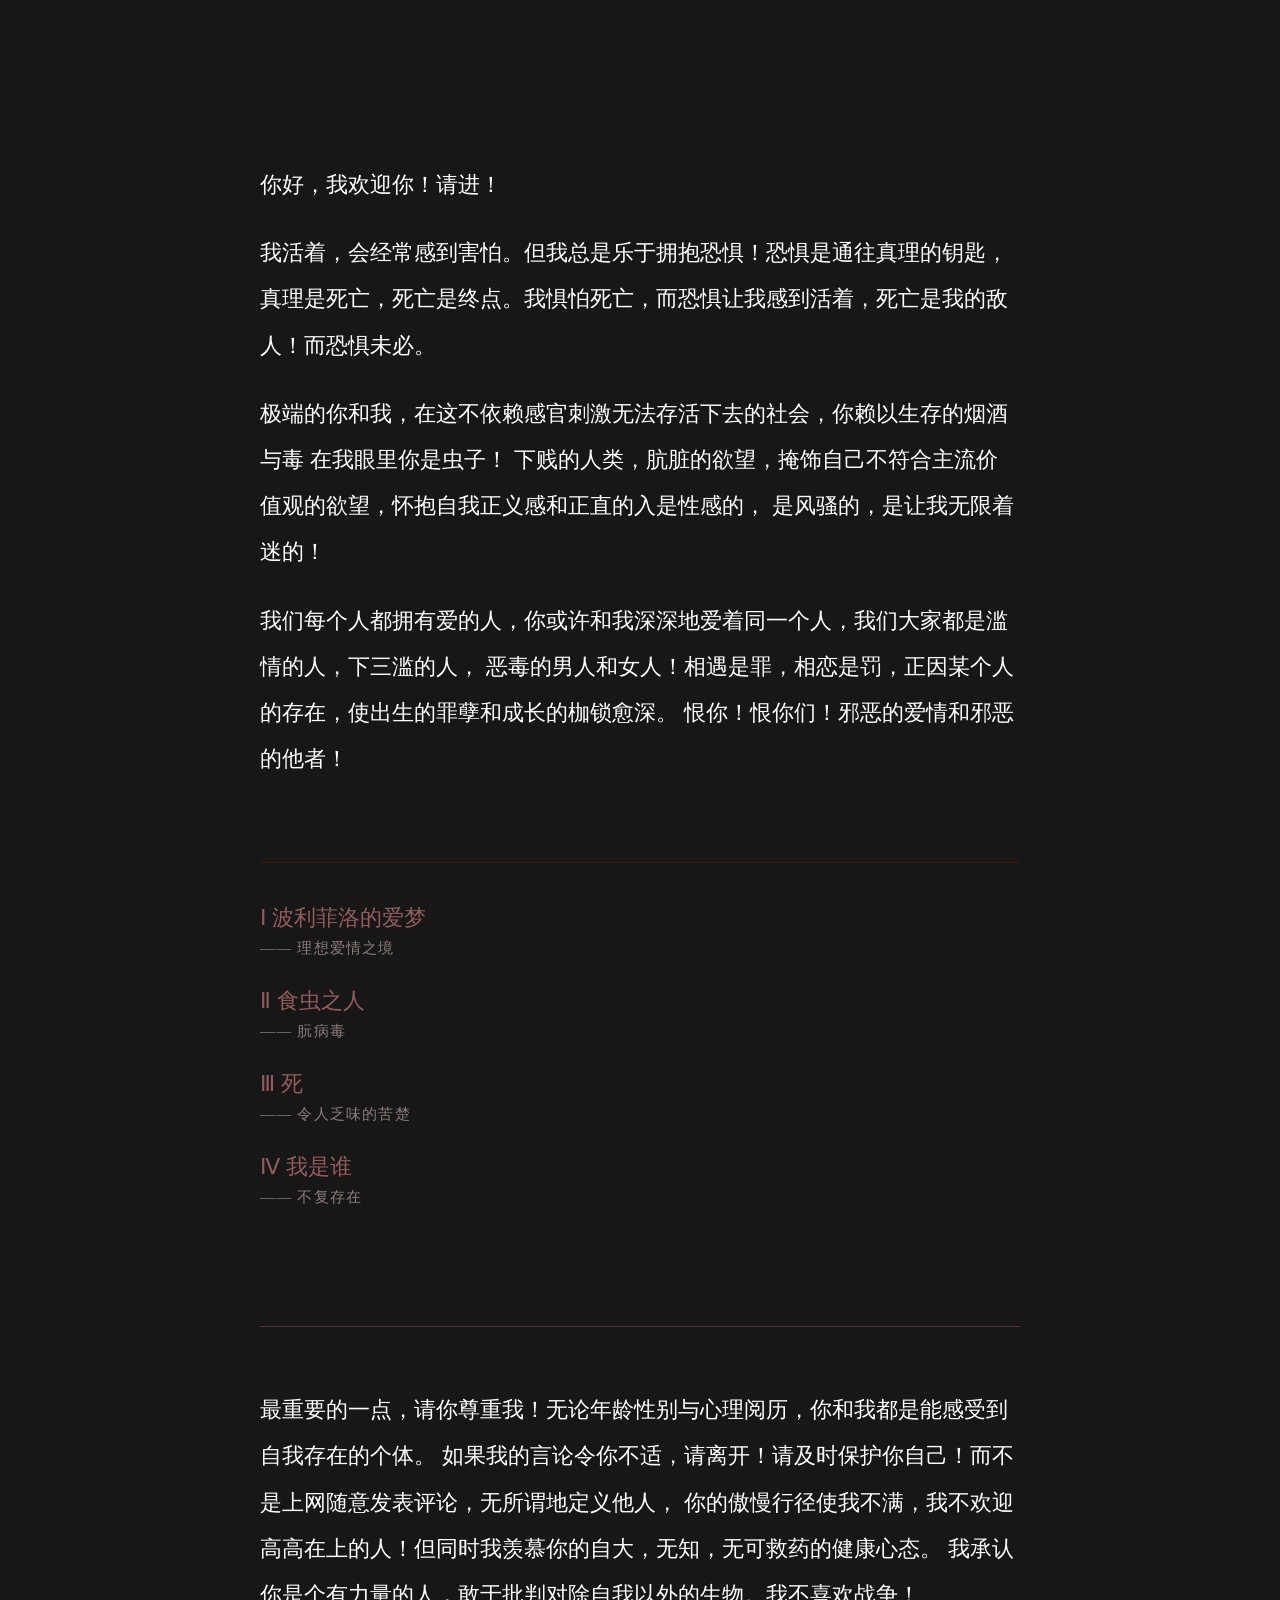
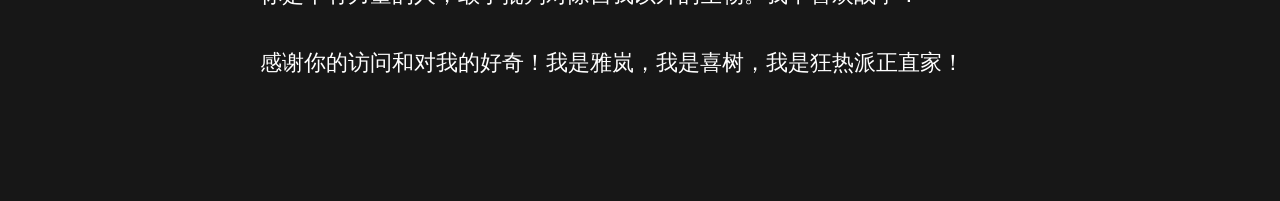
==== pages/contents.html @ ec08027e "增加了contents作为选项页，手机格式已解决。" ====
<!DOCTYPE html>
<html lang="zh-Hant">

<head>
    <meta charset="UTF-8">
    <meta name="viewport" content="width=device-width, initial-scale=1.0">
    <title>目录</title>

    <link rel="stylesheet" href="../style.css">
</head>

<body class="contents">

    <main class="paper">

        <p class="author-note">
            你好，我欢迎你！请进！
        </p>
        <p class="author-note">
            我活着，会经常感到害怕。但我总是乐于拥抱恐惧！恐惧是通往真理的钥匙，
            真理是死亡，死亡是终点。我惧怕死亡，而恐惧让我感到活着，死亡是我的敌人！而恐惧未必。
        </p>
        <p class="author-note">
           极端的你和我，在这不依赖感官刺激无法存活下去的社会，你赖以生存的烟酒与毒 在我眼里你是虫子！
           下贱的人类，肮脏的欲望，掩饰自己不符合主流价值观的欲望，怀抱自我正义感和正直的入是性感的，
           是风骚的，是让我无限着迷的！
        </p>
        <p class="author-note">
            我们每个人都拥有爱的人，你或许和我深深地爱着同一个人，我们大家都是滥情的人，下三滥的人，
            恶毒的男人和女人！相遇是罪，相恋是罚，正因某个人的存在，使出生的罪孽和成长的枷锁愈深。
            恨你！恨你们！邪恶的爱情和邪恶的他者！
        </p>

       <hr class="toc-line">

<div class="toc">

    <a href="foreword.html">
        <span class="chapter">Ⅰ 波利菲洛的爱梦</span>
        <span class="desc">—— 理想爱情之境</span>
    </a>

    <a href="chapter2.html">
        <span class="chapter">Ⅱ 食虫之人</span>
        <span class="desc">—— 朊病毒</span>
    </a>

    <a href="chapter3.html">
        <span class="chapter">Ⅲ 死</span>
        <span class="desc">—— 令人乏味的苦楚</span>
    </a>

    <a href="chapter4.html">
        <span class="chapter">Ⅳ 我是谁</span>
        <span class="desc">—— 不复存在</span>
    </a>
    </div> <!-- 结束 toc -->
    
    
<div class="page-nav">

<hr class="author-line">

<p class="author-note">
    最重要的一点，请你尊重我！无论年龄性别与心理阅历，你和我都是能感受到自我存在的个体。
    如果我的言论令你不适，请离开！请及时保护你自己！而不是上网随意发表评论，无所谓地定义他人，
    你的傲慢行径使我不满，我不欢迎高高在上的人！但同时我羡慕你的自大，无知，无可救药的健康心态。
    我承认你是个有力量的人，敢于批判对除自我以外的生物。我不喜欢战争！
</p>
<p class="author-note">
    感谢你的访问和对我的好奇！我是雅岚，我是喜树，我是狂热派正直家！
</p>
---- style.css ----
/* 首页标题 */

h1{

position:absolute;

top:130px;

width:100%;

text-align:center;

font-size:44px;

font-weight:400;

letter-spacing:.35em;

color:#D8D3CC;

opacity:0;

animation:titleFade 2s forwards;

}

.subtitle{

position:absolute;

top:205px;

width:100%;

text-align:center;

font-size:14px;

font-weight:400;

letter-spacing:.18em;

color:#828282;

opacity:0;

animation:lineFade 1.4s forwards;

animation-delay:5.5s;

}

/* 三句话 */

.quote{

position:absolute;

top:280px;

width:100%;

text-align:center;

line-height:2.5;

font-size:21px;

color:#CAC5BC;

}

.quote p{

opacity:0;

transform:translateY(10px);

}

.quote p:nth-child(1){

animation:lineFade 1.4s forwards;

animation-delay:1.8s;

}

.quote p:nth-child(2){

animation:lineFade 1.4s forwards;

animation-delay:3s;

}

.quote p:nth-child(3){

animation:lineFade 1.4s forwards;

animation-delay:4.2s;

}

/* OPEN */

.open{

position:absolute;

bottom:80px;

left:50%;

transform:translateX(-50%);

text-decoration:none;

color:#D8D3CC;

letter-spacing:0;

font-size:18px;

opacity:0;

animation:

openFade 1.6s forwards,

breath 3.5s infinite;

animation-delay:7.2s,9s;

transition:.35s;

}

.open:hover{

letter-spacing:.8em;

}

/* 动画 */

@keyframes titleFade{

0%{

opacity:0;

transform:translateY(20px);

}

100%{

opacity:1;

transform:translateY(0);

}

}

@keyframes lineFade{

0%{

opacity:0;

transform:translateY(10px);

}

100%{

opacity:1;

transform:translateY(0);

}

}

@keyframes openFade{

0%{

opacity:0;

}

100%{

opacity:1;

}

}

@keyframes breath{

0%{

opacity:.35;

}

50%{

opacity:1;

}

100%{

opacity:.35;

}

}
/* ===========================================
                FOREWORD
=========================================== */

.foreword{

    background:#F8F6F1;

    margin:0;

    min-height:100vh;

    display:flex;

    justify-content:center;

    align-items:flex-start;

    font-family:
    "Baskerville",
    "Songti TC",
    "Songti SC",
    serif;

}

.paper{

    width:min(92%,760px);

    max-width:760px;

    margin:0 auto;

    min-height:100vh;

    padding:140px 72px 100px;

}


.foreword .paper p{

    font-size:22px;

    line-height:2.4;

    letter-spacing:.04em;

    color:#222;

    margin-bottom:3em;

}

.next{

    display:inline-block;

    margin-top:120px;

    color:#777;

    text-decoration:none;

    letter-spacing:.15em;

    transition:.35s;

}


.next:hover{

    color:#111;

    letter-spacing:.35em;

}


/* ===========================
   Skip Animation
=========================== */

.skip *{

animation-duration:.01s!important;

animation-delay:0s!important;

animation-fill-mode:forwards;

opacity:1!important;

filter:none!important;

}

.cover{

    position:absolute;

    inset:0;

    background:#050505;

    border-radius:6px;
    overflow:hidden;

    box-shadow:
    0 0 80px rgba(0,0,0,.65),
    0 40px 90px rgba(0,0,0,.75),
    12px 0 0 rgba(20,20,20,.95);

}

/* ========= TOC foreword ========= */

.toc-line{
    margin:80px 0 40px;
    border:none;
    border-top:1px solid rgba(140, 5, 5, 0.487);
}

.toc-title{

    font-size:30px;

    font-weight:500;

    letter-spacing:.15em;

    margin-bottom:35px;

    color:#483030bc;

}

.toc a{

    display:block;

    text-decoration:none;

    color:#945c5c;

    margin-bottom:28px;

    transition:.3s;

}

.toc a:hover{

    color:rgb(116, 0, 0);

    transform:translateX(10px);

}

.chapter{

    display:block;

    font-size:22px;

    margin-bottom:6px;

}

.desc{

    display:block;

    font-size:15px;

    color:#8b7c7c;

    letter-spacing:.08em;

}
.page-nav{

    margin-top:20px;

    padding-top:0px;

    border-top:1px solid rgba(0, 0, 0, 0.164);

}

.back-link{

    color:#bdbdbd;

    text-decoration:none;

    font-size:16px;

    letter-spacing:.08em;

    transition:.3s;

}

.back-link:hover{

    color:rgb(120, 95, 95);

    transform:translateX(8px);

}
@media (max-width:768px){

    .paper{

        width:100%;

        max-width:none;

        padding:72px 24px;

    }

    .foreword .paper p{

        font-size:18px;

        line-height:2;

    }

    .chapter{

        font-size:20px;

    }

    .toc-title{

        font-size:26px;

    }

}

.foreword{

animation:pageFade .7s ease;

}
@keyframes pageFade{

from{

opacity:0;

}

to{

opacity:1;

}

}
.cover{

    position:absolute;
    inset:0;

    background:#050505;

    border-radius:6px;

    overflow:hidden;

    box-shadow:
    0 0 80px rgba(0,0,0,.65),
    0 40px 90px rgba(0,0,0,.75),
    12px 0 0 rgba(20,20,20,.95);

    font-family:
    "Baskerville",
    "Songti TC",
    "Songti SC",
    serif;

}
.contents{

    background:#171717;

    margin:0;

    min-height:100vh;

    display:flex;

    justify-content:center;

    align-items:flex-start;

    font-family:
        "Baskerville",
        "Songti TC",
        "Songti SC",
        serif;

}
.foreword .paper p{
    color:#6a6763;
    font-size:22px;
    line-height:2.4;
    letter-spacing:.04em;
    margin-bottom:3em;
}
.toc-intro{

    margin-bottom:100px;

}

.toc-intro p{

    font-size:18px;

    line-height:2.2;

    color:#555;

}
.author-note {
    font-family: Arial;
    font-size: 22px;
    color: #ffffff;
    line-height: 2.1;
    margin-bottom: 15px;
}
body:not(.cover-page){
    animation: pageFade .7s ease;
}
.author-line{
    margin:90px 0 60px;
    border:none;
    border-top:1px solid rgb(88, 50, 50);
}
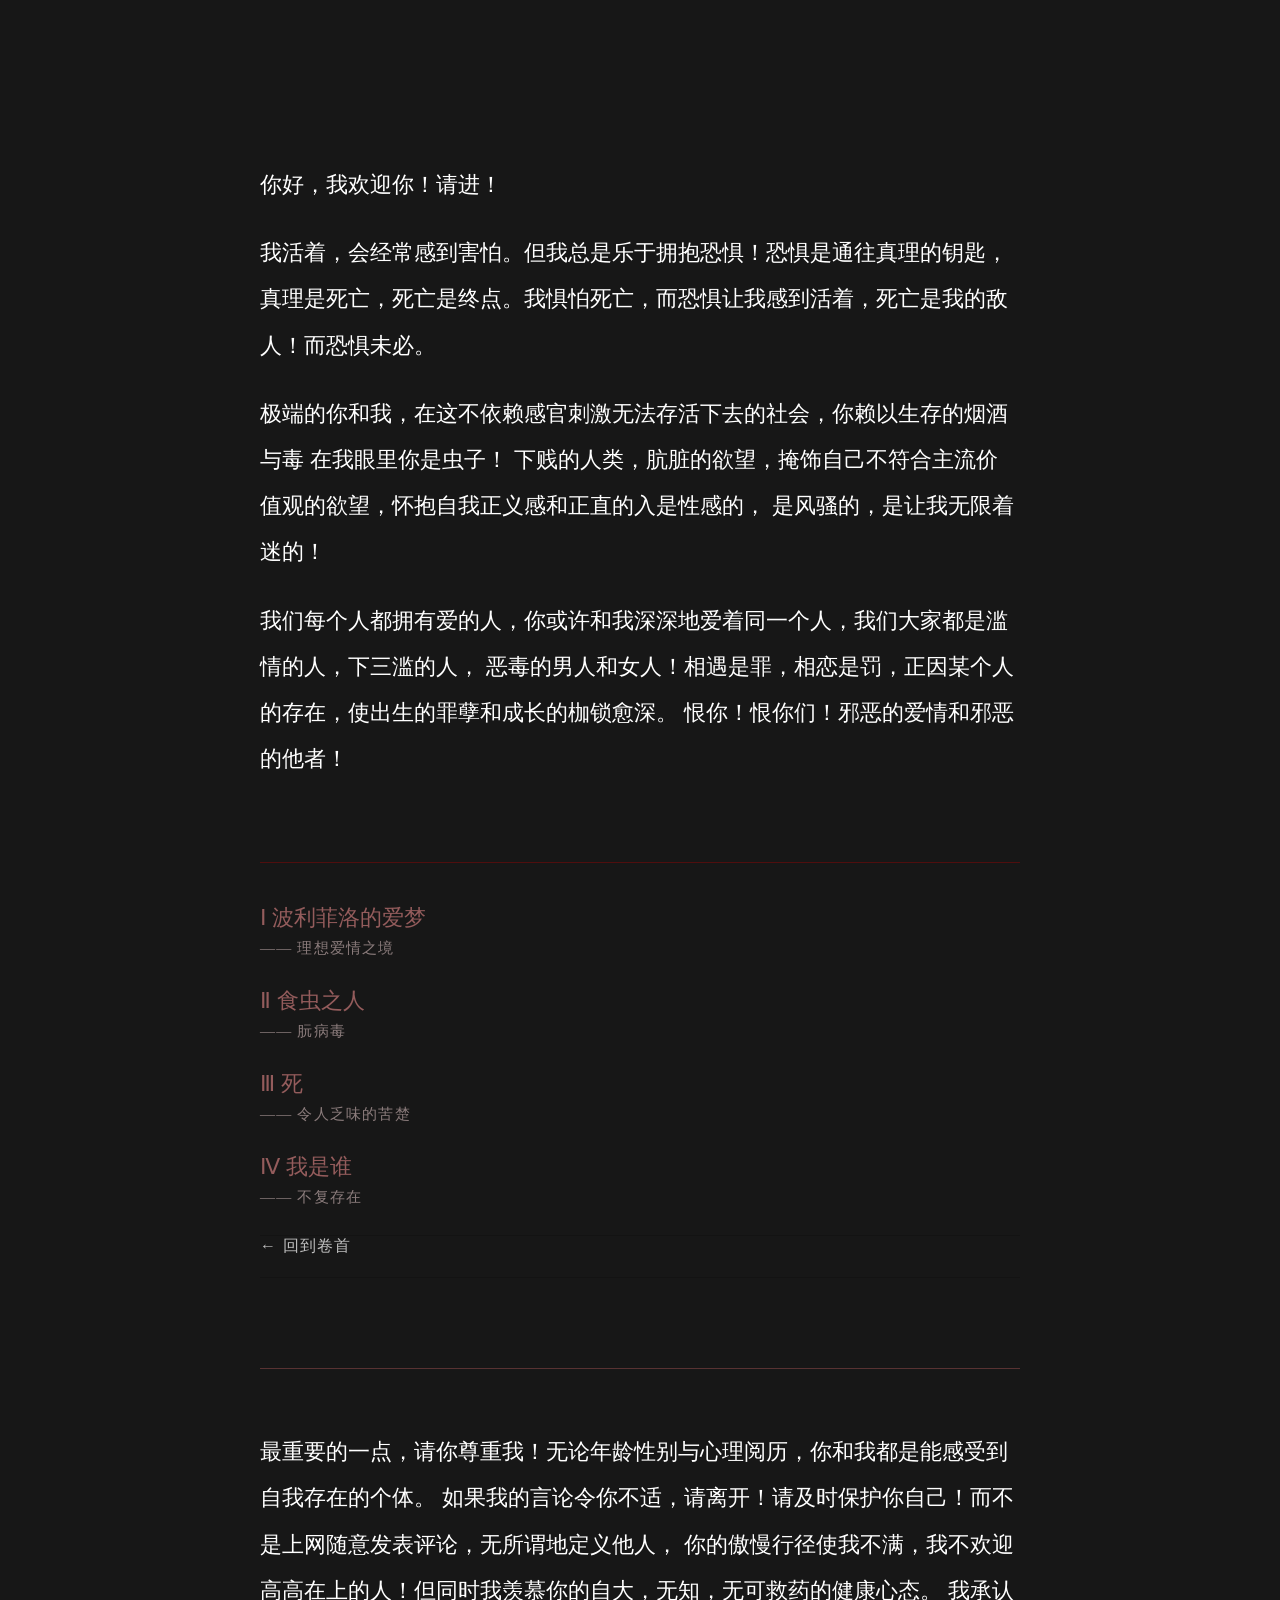
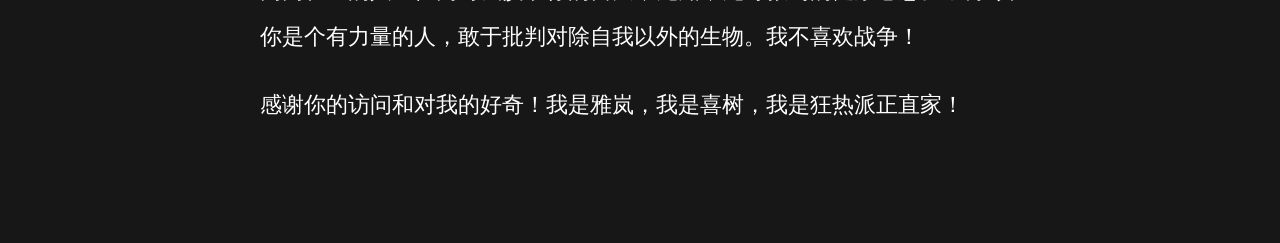
==== commit 6cd8203d: "卷首" ====
--- a/pages/contents.html
+++ b/pages/contents.html
@@ -55,8 +55,12 @@
         <span class="desc">—— 不复存在</span>
     </a>
     </div> <!-- 结束 toc -->
-    
-    
+
+    <div class="page-nav">
+
+    <a href="../index.html" class="back-link">
+        ← 回到卷首
+    </a>
 <div class="page-nav">
 
 <hr class="author-line">
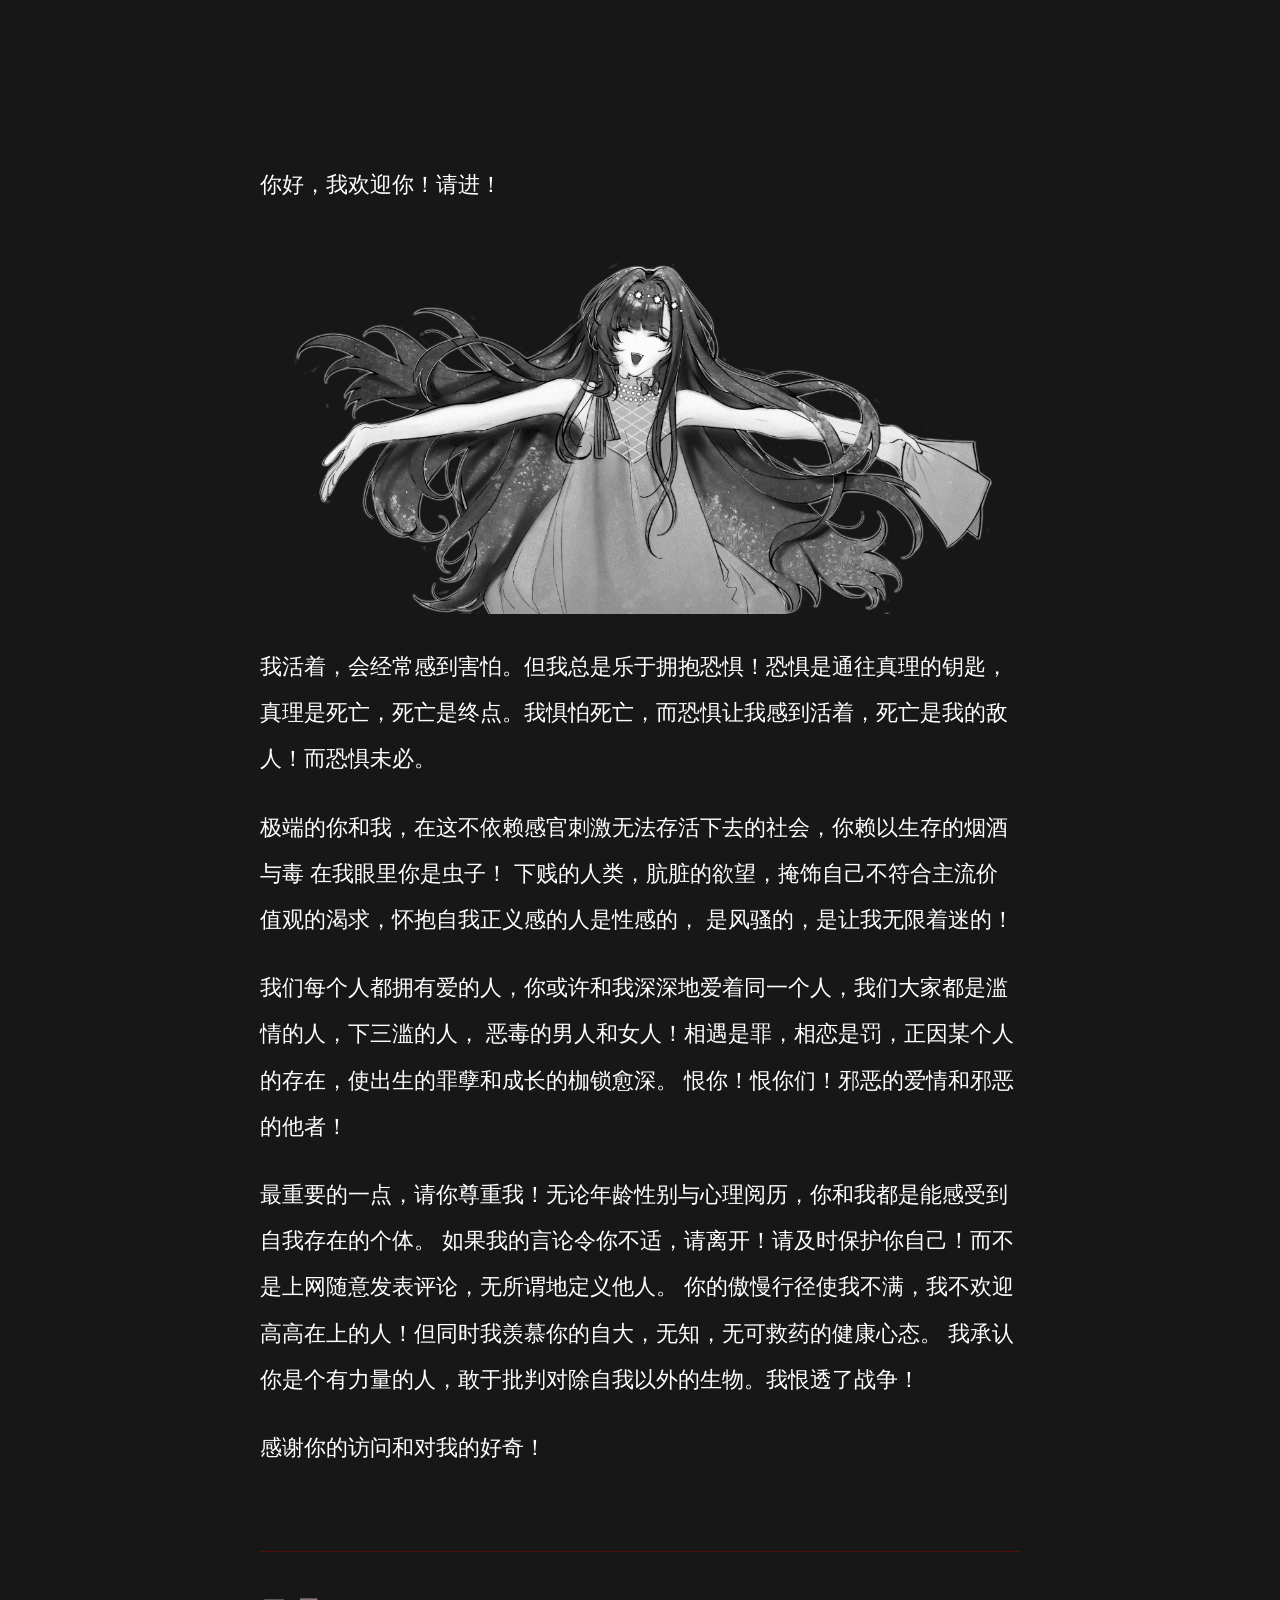
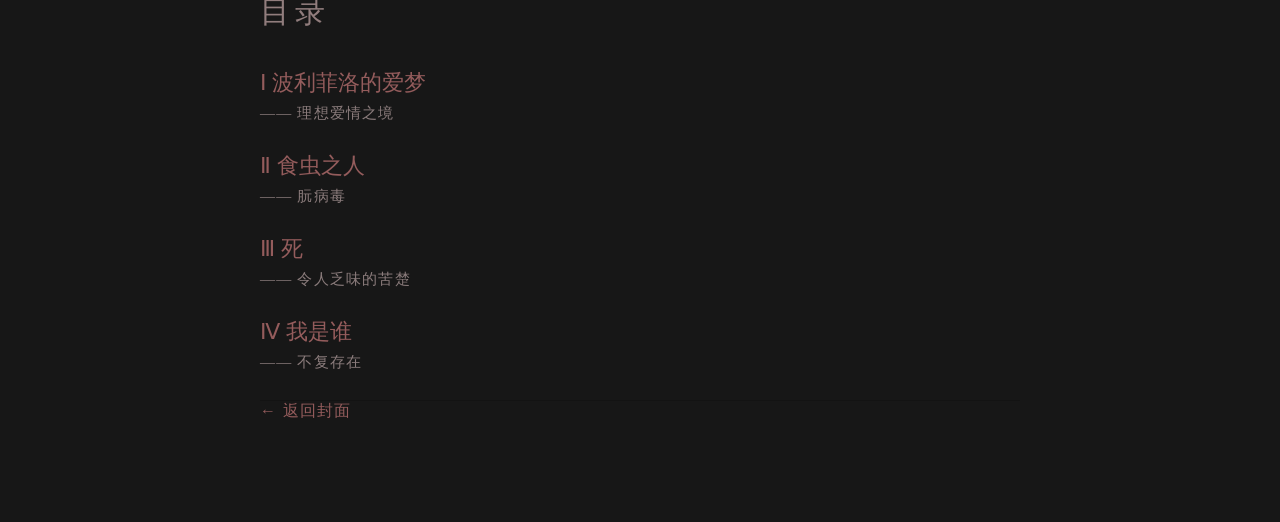
==== commit cadacbbb: "7.12修改见QQ" ====
--- a/pages/contents.html
+++ b/pages/contents.html
@@ -4,7 +4,7 @@
 <head>
     <meta charset="UTF-8">
     <meta name="viewport" content="width=device-width, initial-scale=1.0">
-    <title>目录</title>
+    <title>前言&目录</title>
 
     <link rel="stylesheet" href="../style.css">
 </head>
@@ -16,13 +16,14 @@
         <p class="author-note">
             你好，我欢迎你！请进！
         </p>
+        <img class="contents-photo" src="../assets/images/IMG_3122.PNG" alt="">
         <p class="author-note">
             我活着，会经常感到害怕。但我总是乐于拥抱恐惧！恐惧是通往真理的钥匙，
             真理是死亡，死亡是终点。我惧怕死亡，而恐惧让我感到活着，死亡是我的敌人！而恐惧未必。
         </p>
         <p class="author-note">
            极端的你和我，在这不依赖感官刺激无法存活下去的社会，你赖以生存的烟酒与毒 在我眼里你是虫子！
-           下贱的人类，肮脏的欲望，掩饰自己不符合主流价值观的欲望，怀抱自我正义感和正直的入是性感的，
+           下贱的人类，肮脏的欲望，掩饰自己不符合主流价值观的渴求，怀抱自我正义感的人是性感的，
            是风骚的，是让我无限着迷的！
         </p>
         <p class="author-note">
@@ -30,17 +31,26 @@
             恶毒的男人和女人！相遇是罪，相恋是罚，正因某个人的存在，使出生的罪孽和成长的枷锁愈深。
             恨你！恨你们！邪恶的爱情和邪恶的他者！
         </p>
+        <p class="author-note">
+          最重要的一点，请你尊重我！无论年龄性别与心理阅历，你和我都是能感受到自我存在的个体。
+         如果我的言论令你不适，请离开！请及时保护你自己！而不是上网随意发表评论，无所谓地定义他人。
+         你的傲慢行径使我不满，我不欢迎高高在上的人！但同时我羡慕你的自大，无知，无可救药的健康心态。
+         我承认你是个有力量的人，敢于批判对除自我以外的生物。我恨透了战争！
+        </p>
+        <p class="author-note">
+          感谢你的访问和对我的好奇！
+        </p>
 
        <hr class="toc-line">
-
+<h2 class="toc-title">目录</h2>
 <div class="toc">
 
-    <a href="foreword.html">
+    <a href="dream.html">
         <span class="chapter">Ⅰ 波利菲洛的爱梦</span>
         <span class="desc">—— 理想爱情之境</span>
     </a>
 
-    <a href="chapter2.html">
+    <a href="insect.html">
         <span class="chapter">Ⅱ 食虫之人</span>
         <span class="desc">—— 朊病毒</span>
     </a>
@@ -59,18 +69,10 @@
     <div class="page-nav">
 
     <a href="../index.html" class="back-link">
-        ← 回到卷首
+        ← 返回封面
     </a>
-<div class="page-nav">
+</div>
 
-<hr class="author-line">
-
-<p class="author-note">
-    最重要的一点，请你尊重我！无论年龄性别与心理阅历，你和我都是能感受到自我存在的个体。
-    如果我的言论令你不适，请离开！请及时保护你自己！而不是上网随意发表评论，无所谓地定义他人，
-    你的傲慢行径使我不满，我不欢迎高高在上的人！但同时我羡慕你的自大，无知，无可救药的健康心态。
-    我承认你是个有力量的人，敢于批判对除自我以外的生物。我不喜欢战争！
-</p>
-<p class="author-note">
-    感谢你的访问和对我的好奇！我是雅岚，我是喜树，我是狂热派正直家！
-</p>+</main>
+</body>
+</html>
--- a/style.css
+++ b/style.css
@@ -128,7 +128,7 @@
 
 openFade 1.6s forwards,
 
-breath 3.5s infinite;
+breath 5.5s infinite;
 
 animation-delay:7.2s,9s;
 
@@ -222,10 +222,10 @@
 
 }
 /* ===========================================
-                FOREWORD
+                dream
 =========================================== */
 
-.foreword{
+.dream{
 
     background:#F8F6F1;
 
@@ -244,36 +244,7 @@
     "Songti TC",
     "Songti SC",
     serif;
-
-}
-
-.paper{
-
-    width:min(92%,760px);
-
-    max-width:760px;
-
-    margin:0 auto;
-
-    min-height:100vh;
-
-    padding:140px 72px 100px;
-
-}
-
-
-.foreword .paper p{
-
-    font-size:22px;
-
-    line-height:2.4;
-
-    letter-spacing:.04em;
-
-    color:#222;
-
-    margin-bottom:3em;
-
+    
 }
 
 .next{
@@ -320,25 +291,7 @@
 
 }
 
-.cover{
-
-    position:absolute;
-
-    inset:0;
-
-    background:#050505;
-
-    border-radius:6px;
-    overflow:hidden;
-
-    box-shadow:
-    0 0 80px rgba(0,0,0,.65),
-    0 40px 90px rgba(0,0,0,.75),
-    12px 0 0 rgba(20,20,20,.95);
-
-}
-
-/* ========= TOC foreword ========= */
+/* ========= TOC dream ========= */
 
 .toc-line{
     margin:80px 0 40px;
@@ -359,6 +312,9 @@
     color:#483030bc;
 
 }
+.contents .toc-title{
+    color:#917d7d;
+}
 
 .toc a{
 
@@ -434,6 +390,13 @@
     transform:translateX(8px);
 
 }
+.contents .back-link{
+    color:#945c5c;
+}
+
+.contents .back-link:hover{
+    color:rgb(116,0,0);
+}
 @media (max-width:768px){
 
     .paper{
@@ -446,7 +409,7 @@
 
     }
 
-    .foreword .paper p{
+    .dream .paper p{
 
         font-size:18px;
 
@@ -468,11 +431,6 @@
 
 }
 
-.foreword{
-
-animation:pageFade .7s ease;
-
-}
 @keyframes pageFade{
 
 from{
@@ -532,7 +490,7 @@
         serif;
 
 }
-.foreword .paper p{
+.dream .paper p{
     color:#6a6763;
     font-size:22px;
     line-height:2.4;
@@ -561,11 +519,58 @@
     line-height: 2.1;
     margin-bottom: 15px;
 }
-body:not(.cover-page){
-    animation: pageFade .7s ease;
-}
 .author-line{
     margin:90px 0 60px;
     border:none;
     border-top:1px solid rgb(88, 50, 50);
+}
+.contents-photo {
+    display: block;
+    width: 100%;
+    height: auto;
+    margin: 30px 0;
+}
+.paper{
+
+    width:min(92%,760px);
+
+    max-width:760px;
+
+    margin:0 auto;
+
+    min-height:100vh;
+
+    padding:140px 72px 100px;
+
+}
+body:not(.cover-page){
+    animation:pageFade .7s ease;
+}
+.character{
+    text-align:center;
+    margin:50px 0;
+}
+
+.character img{
+    width:300px;
+    height:300px;
+
+    object-fit:cover;
+
+    border-radius:50%;
+
+    border:3px solid #8d6b6b;
+
+    display:block;
+
+    margin:0 auto 18px;
+
+    box-shadow:0 8px 30px rgba(0,0,0,.18);
+}
+
+.character p{
+    font-size:18px;
+    letter-spacing:.15em;
+    color:#8d6b6b;
+    font-style:italic;
 }
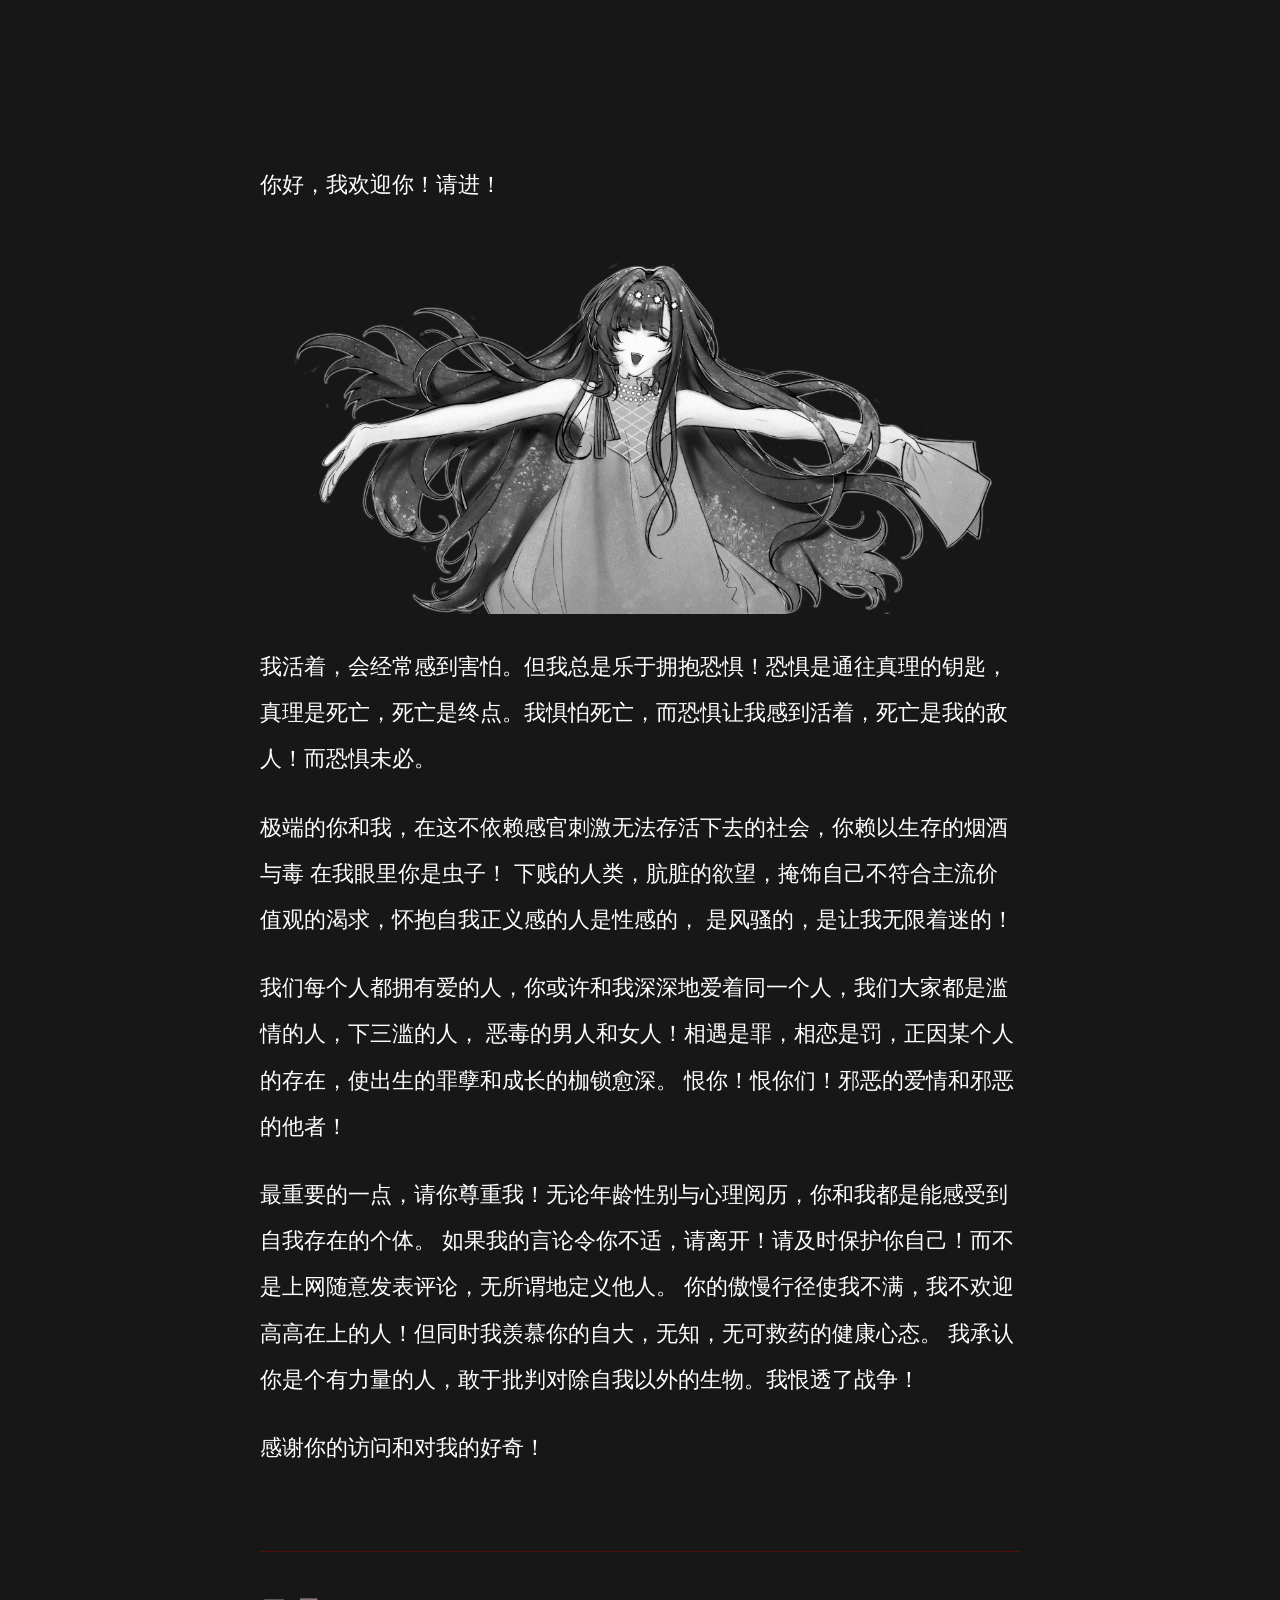
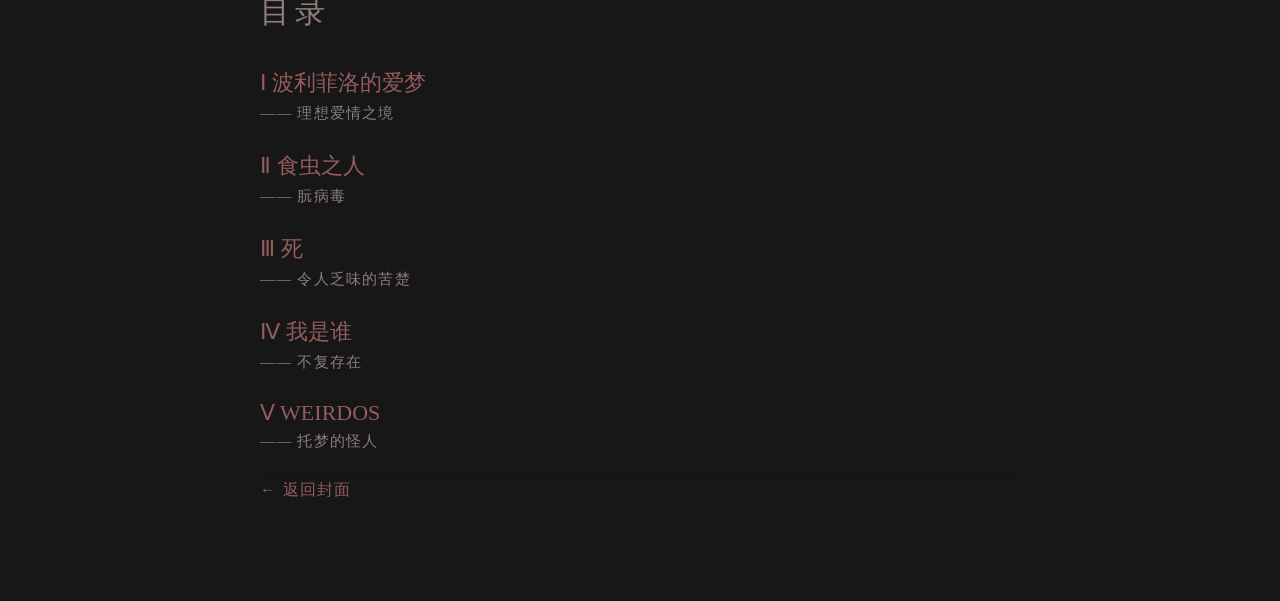
==== commit f95ed798: "7.16QQ" ====
--- a/pages/contents.html
+++ b/pages/contents.html
@@ -16,7 +16,7 @@
         <p class="author-note">
             你好，我欢迎你！请进！
         </p>
-        <img class="contents-photo" src="../assets/images/IMG_3122.PNG" alt="">
+        <img class="contents-photo" src="../assets/images/IMG_3122.PNG" alt="作者照片">
         <p class="author-note">
             我活着，会经常感到害怕。但我总是乐于拥抱恐惧！恐惧是通往真理的钥匙，
             真理是死亡，死亡是终点。我惧怕死亡，而恐惧让我感到活着，死亡是我的敌人！而恐惧未必。
@@ -60,9 +60,13 @@
         <span class="desc">—— 令人乏味的苦楚</span>
     </a>
 
-    <a href="chapter4.html">
+    <a href="me.html">
         <span class="chapter">Ⅳ 我是谁</span>
         <span class="desc">—— 不复存在</span>
+    </a>
+    <a href="weirdos.html">
+        <span class="chapter">Ⅴ WEIRDOS </span>
+        <span class="desc">—— 托梦的怪人</span>
     </a>
     </div> <!-- 结束 toc -->
 
--- a/style.css
+++ b/style.css
@@ -428,6 +428,10 @@
         font-size:26px;
 
     }
+    .contents-photo{
+    width:90%;
+    margin:24px auto;
+}
 
 }
 
@@ -552,8 +556,10 @@
 }
 
 .character img{
-    width:300px;
-    height:300px;
+
+    width:min(220px, 80vw);
+
+    aspect-ratio:1/1;
 
     object-fit:cover;
 
@@ -566,11 +572,19 @@
     margin:0 auto 18px;
 
     box-shadow:0 8px 30px rgba(0,0,0,.18);
+
 }
 
 .character p{
+
     font-size:18px;
+
     letter-spacing:.15em;
+
     color:#8d6b6b;
+
     font-style:italic;
+
+    margin-top:10px;
+
 }
